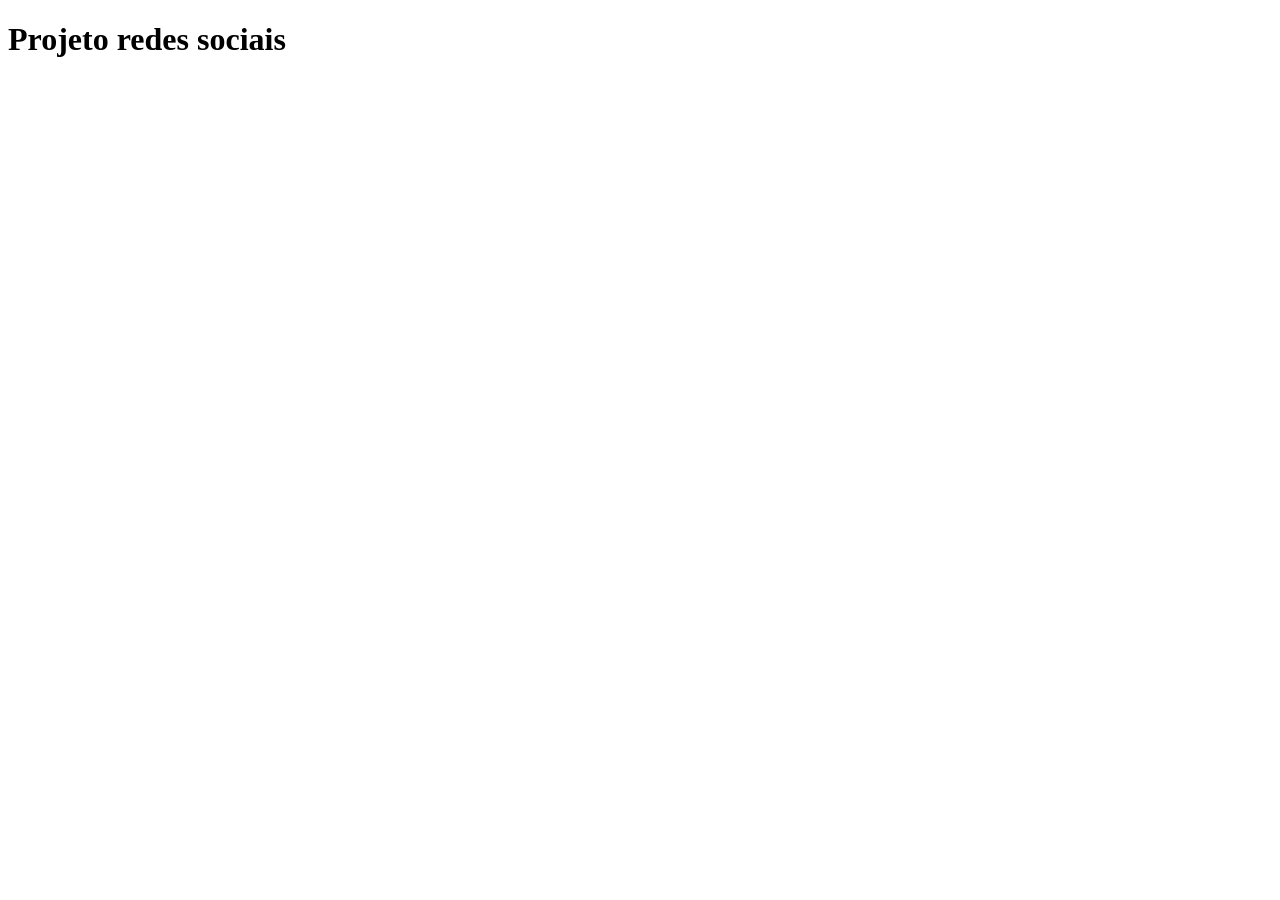
==== index.html @ 64813b8d "criei a pagina principal" ====
<!DOCTYPE html>
<html lang="pt-br">
<head>
    <meta charset="UTF-8">
    <meta name="viewport" content="width=device-width, initial-scale=1.0">
    <title>Document</title>
    <link rel="shortcut icon" href="favicon.png" type="image/x-icon">
</head>
<body>
    <h1>Projeto redes sociais</h1>
    
</body>
</html>
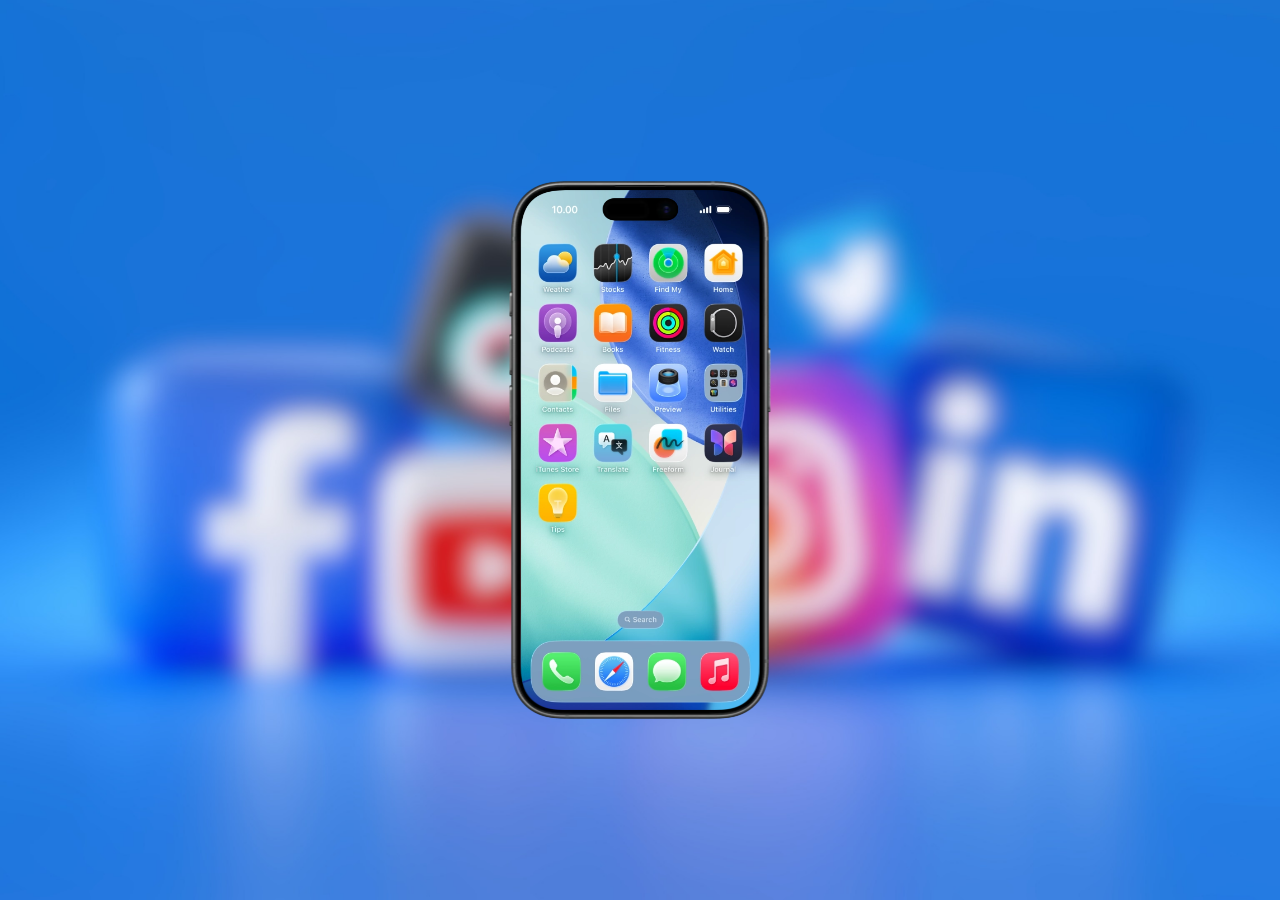
==== commit 9031b685: "criei a home" ====
--- a/index.html
+++ b/index.html
@@ -3,11 +3,25 @@
 <head>
     <meta charset="UTF-8">
     <meta name="viewport" content="width=device-width, initial-scale=1.0">
-    <title>Document</title>
+    <title>Projeto Redes Sociais</title>
     <link rel="shortcut icon" href="favicon.png" type="image/x-icon">
+    <link rel="stylesheet" href="estilos/style.css">
 </head>
 <body>
-    <h1>Projeto redes sociais</h1>
+    
+    <main>
+        <section id="celular">
+
+            <iframe src="home.html" name="tela" id="tela"></iframe>
+
+            <img id="mockup" src="imagens/celularpq.png" alt="Celular">
+
+        </section>
+
+        <section id="redes-sociais">
+
+        </section>
+    </main>
     
 </body>
 </html>
--- a/estilos/style.css
+++ b/estilos/style.css
@@ -0,0 +1,56 @@
+@charset "UTF-8";
+
+* {
+    margin: 0px;
+    padding: 0px;
+    font-family: Arial, Helvetica, sans-serif;
+}
+
+html,body {
+    height: 100vh;
+    width: 100vw;
+    background-color: black;
+}
+
+body {
+    background: url('../imagens/fundo.jpg') no-repeat top center;
+    background-size: cover;
+    background-attachment: fixed;
+    }
+
+main {
+    height: 100vh;
+    position: relative;
+    
+}
+
+section#celular {
+    height: 650px;
+    width: 299px;
+    position: relative;
+    top: 50%;
+    left: 50%;
+    transform: translate(-50%, -50%);
+    background: url('../imagens/celularpq.png') no-repeat;
+    z-index: 2;
+    display: block;
+}
+
+iframe#tela {
+    position: absolute;
+    top: 65px;
+    left: 30px;
+    width: 240px;
+    height: 520px;
+    z-index: 1;
+    border-radius: 25px;
+    border: none;
+    background-size: cover;
+    
+}
+
+#mockup {
+    position: absolute;
+    z-index: 2;
+    pointer-events: none;
+}
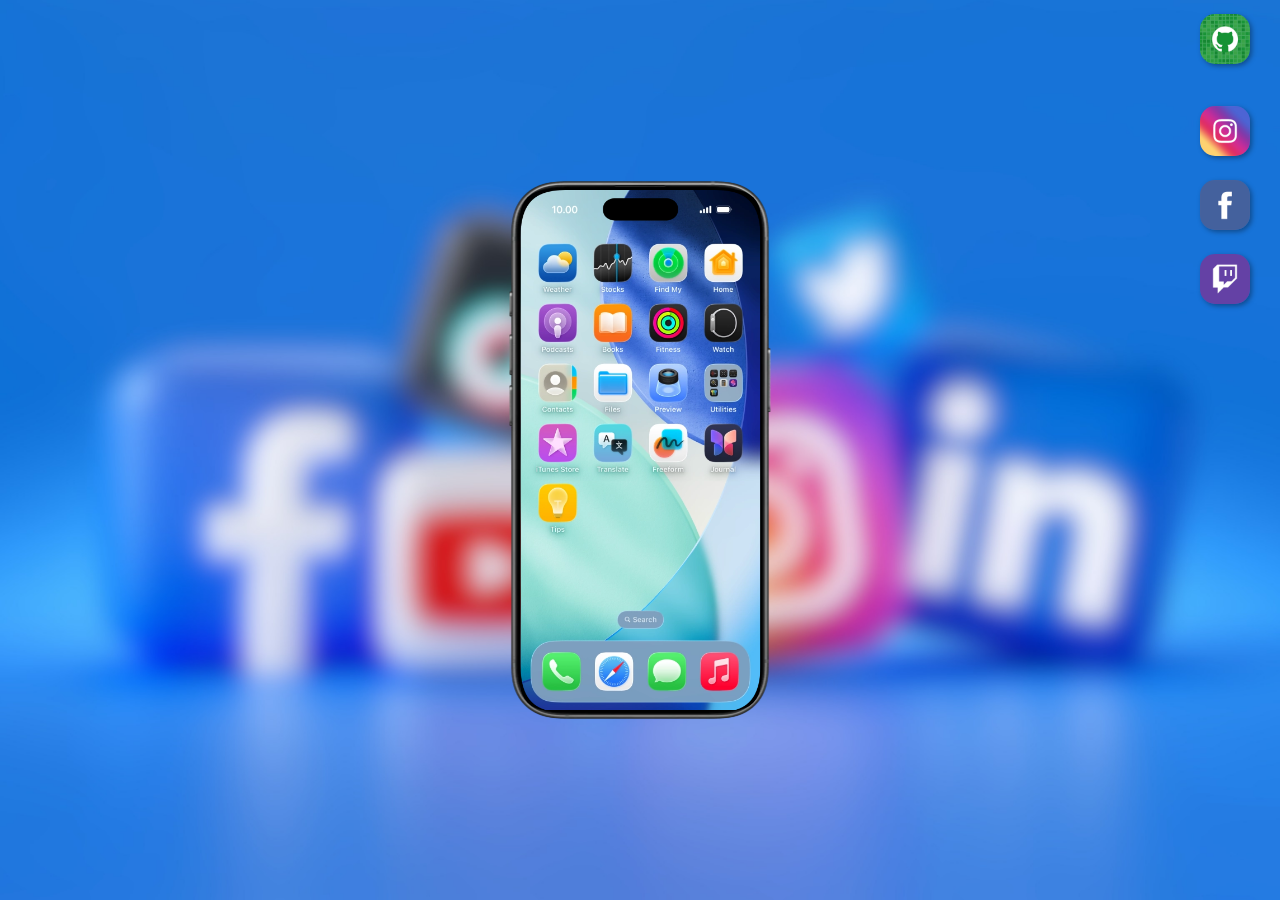
==== commit f3fe35e4: "botoes laterais criados" ====
--- a/index.html
+++ b/index.html
@@ -12,7 +12,7 @@
     <main>
         <section id="celular">
 
-            <iframe src="home.html" name="tela" id="tela"></iframe>
+            <iframe src="home.html" name="tela" id="tela"> Seu navegador não é compatível com isso.</iframe>
 
             <img id="mockup" src="imagens/celularpq.png" alt="Celular">
 
@@ -20,6 +20,14 @@
 
         <section id="redes-sociais">
 
+            <a href="#" target="name"><img src="imagens/logo-home.jpg" alt="Home"></a><br>
+            <a href="https://github.com/renanbrandaodev" target="name"><img src="imagens/logo-github.jpg" alt="GitHub"></a><br>
+            <a href="https://www.youtube.com/@nanbrd" target="name" img src="imagens/logo-youtube.jpg" alt="YouTube"></a><br>
+            <a href="https://www.instagram.com/nanbr.28" target="name"><img src="imagens/logo-instagram.jpg" alt="Instagram"></a><br>
+            <a href="https://www.facebook.com/share/1EfRWTkHes/" target="name"><img src="imagens/logo-facebook.jpg" alt="Facebook"></a><br>
+            <a href="https://www.twitch.tv/nanfps666"><img src="imagens/twitch-logo.png" alt="Twitch"></a><br>
+                        
+
         </section>
     </main>
     
--- a/estilos/style.css
+++ b/estilos/style.css
@@ -49,8 +49,33 @@
     
 }
 
-#mockup {
+iframe#mockup {
     position: absolute;
     z-index: 2;
     pointer-events: none;
+}
+
+section#redes-sociais {
+    text-align: right;
+    position: relative;
+    bottom: 80%;
+    padding-right: 20px;
+    
+    
+}
+
+section#redes-sociais > a > img {
+    width: 50px;
+    margin: 10px;
+    border-radius: 15px;
+    box-shadow: 2px 2px 5px rgba(0, 0, 0, 0.350);
+    box-sizing: border-box;
+}
+
+section#redes-sociais img:hover
+{
+    border: 2.5px solid rgba(255, 255, 255, 0.200);
+    transform: translate(-2px, -2px);
+    box-shadow: 5px 5px 10px rgba(0, 0, 0, 0.350);
+    transition: transform 0.2s;
 }
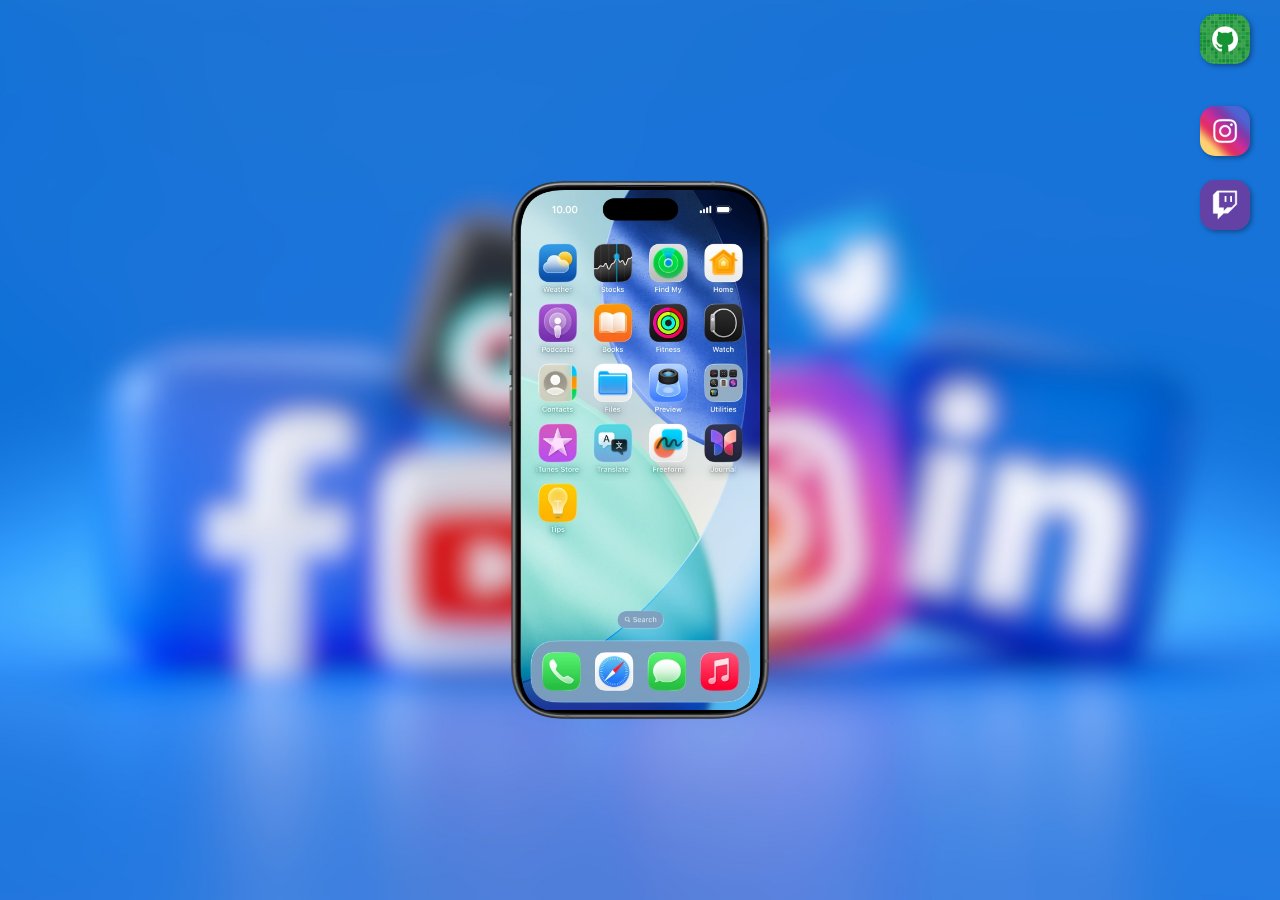
==== commit 506876aa: "update index.html" ====
--- a/index.html
+++ b/index.html
@@ -20,12 +20,14 @@
 
         <section id="redes-sociais">
 
-            <a href="#" target="name"><img src="imagens/logo-home.jpg" alt="Home"></a><br>
-            <a href="https://github.com/renanbrandaodev" target="name"><img src="imagens/logo-github.jpg" alt="GitHub"></a><br>
-            <a href="https://www.youtube.com/@nanbrd" target="name" img src="imagens/logo-youtube.jpg" alt="YouTube"></a><br>
-            <a href="https://www.instagram.com/nanbr.28" target="name"><img src="imagens/logo-instagram.jpg" alt="Instagram"></a><br>
-            <a href="https://www.facebook.com/share/1EfRWTkHes/" target="name"><img src="imagens/logo-facebook.jpg" alt="Facebook"></a><br>
-            <a href="https://www.twitch.tv/nanfps666"><img src="imagens/twitch-logo.png" alt="Twitch"></a><br>
+            <a href="home.html" target="tela"><img src="imagens/logo-home.jpg" alt="Home"></a><br>
+
+            <a href="https://github.com/renanbrandaodev" target="tela"><img src="imagens/logo-github.jpg" alt="GitHub"></a><br>
+
+            <a href="https://www.youtube.com/@nanbrd" target="tela" img src="imagens/logo-youtube.jpg" alt="YouTube"></a><br>
+            
+            <a href="https://www.instagram.com/nanbr.28" target="tela"><img src="imagens/logo-instagram.jpg" alt="Instagram"></a><br>
+            <a href="https://www.twitch.tv/nanfps666" target="tela"><img src="imagens/twitch-logo.png" alt="Twitch"></a><br>
                         
 
         </section>
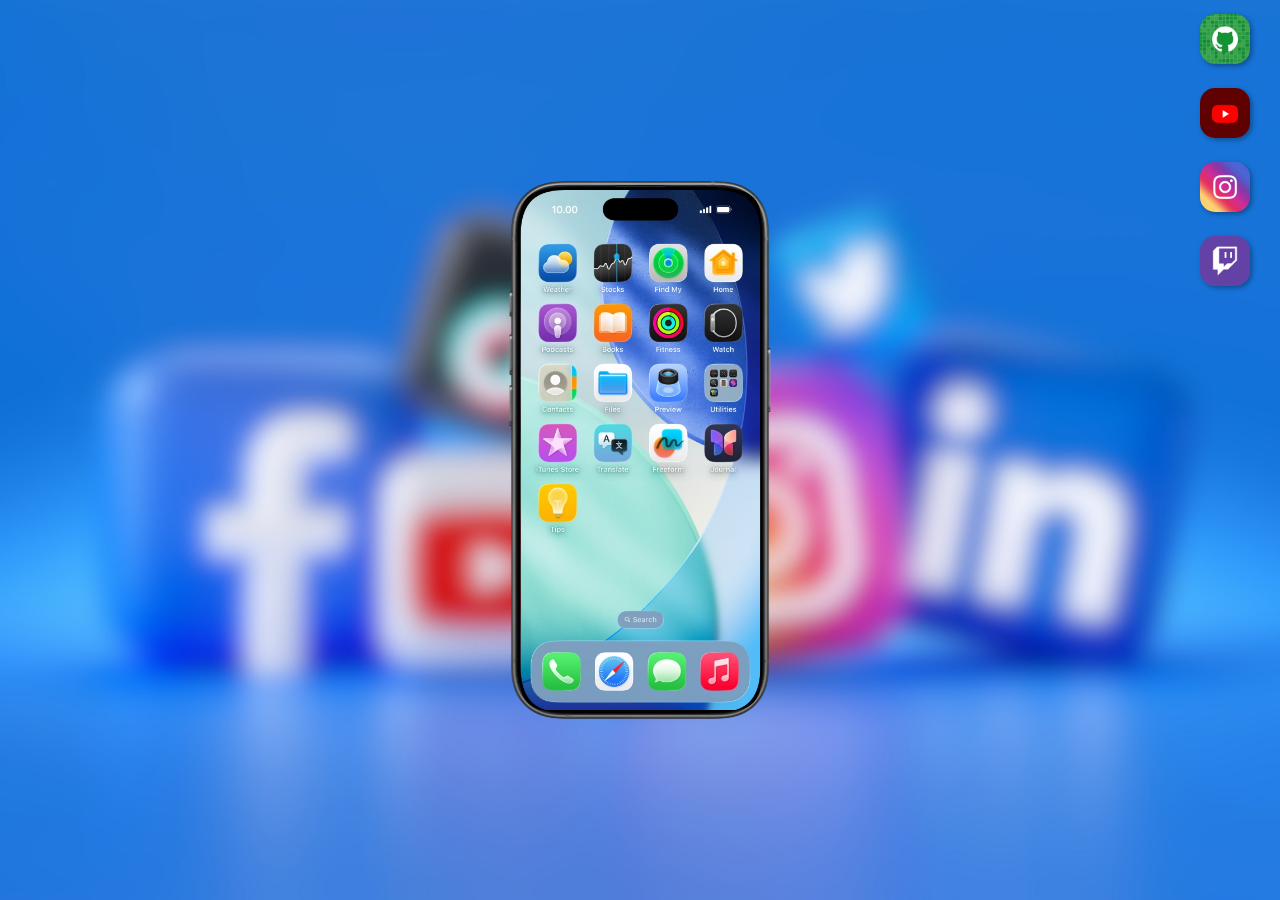
==== commit 28bf6251: "update index.html" ====
--- a/index.html
+++ b/index.html
@@ -24,8 +24,8 @@
 
             <a href="https://github.com/renanbrandaodev" target="tela"><img src="imagens/logo-github.jpg" alt="GitHub"></a><br>
 
-            <a href="https://www.youtube.com/@nanbrd" target="tela" img src="imagens/logo-youtube.jpg" alt="YouTube"></a><br>
-            
+            <a href="https://www.youtube.com/@nanbrd" target="tela"><img src="imagens/logo-youtube.jpg" alt="YouTube"></a><br>
+
             <a href="https://www.instagram.com/nanbr.28" target="tela"><img src="imagens/logo-instagram.jpg" alt="Instagram"></a><br>
             <a href="https://www.twitch.tv/nanfps666" target="tela"><img src="imagens/twitch-logo.png" alt="Twitch"></a><br>
                         
